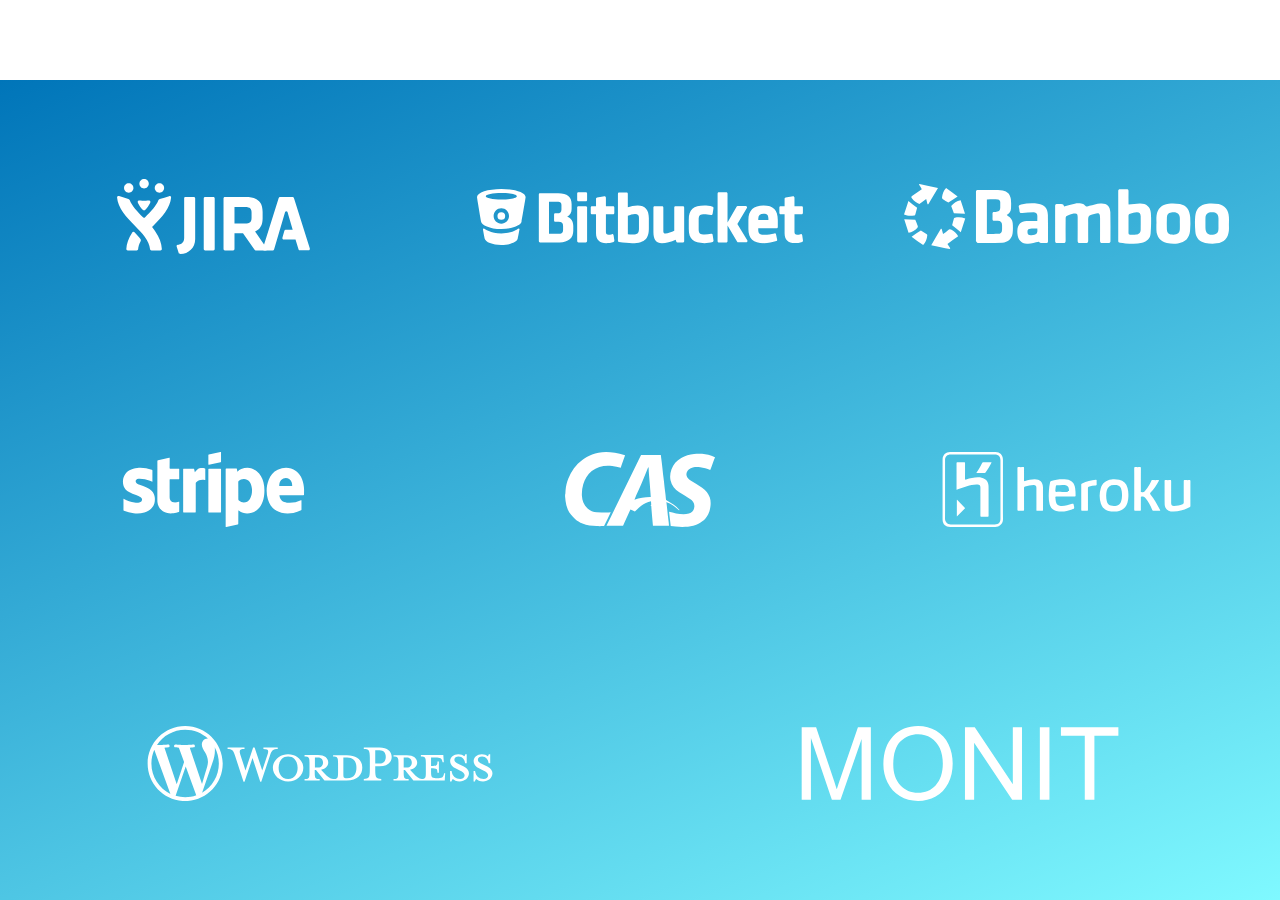
==== src/index.html @ 43789ad9 "Add bamboo.html" ====
<!DOCTYPE html PUBLIC "-//W3C//DTD XHTML 1.0 Transitional//EN"
        "http://www.w3.org/TR/xhtml1/DTD/xhtml1-transitional.dtd">
<html xmlns="http://www.w3.org/1999/xhtml" xml:lang="en" lang="en">
<head>
    <title>AptiTekk | Dev Center</title>
    <meta http-equiv="Content-Type" content="text/html; charset=utf-8"/>
    <link rel="shortcut icon" href="/favicon.ico"/>
    <link href="https://fonts.googleapis.com/css?family=Roboto:300,400" rel="stylesheet">
    <meta name="robots" content="noindex"/>
    <link rel="stylesheet" href="/normalize.css"/>
    <link rel="stylesheet" href="/style.css"/>
    <meta name="viewport" content="width=device-width">

    <script src="https://code.jquery.com/jquery-3.1.1.min.js"
            integrity="sha256-hVVnYaiADRTO2PzUGmuLJr8BLUSjGIZsDYGmIJLv2b8="
            crossorigin="anonymous" type="text/javascript"></script>

    <script type="text/javascript">
        $(function () {
            $("#includeHeader").load("/templates/header.html");
        })
    </script>
</head>
<body>
<div id="includeHeader"></div>

<div id="content">
    <div id="blocks">
		<!-- JIRA -->
		<div class="block block-third">
			<!--suppress HtmlUnknownTarget -->
			<a href="/jira/">
				<img src="/images/jira.svg" alt="JIRA Logo"/>
			</a>
		</div>

		<!-- Bitbucket -->
		<div class="block block-third">
			<!--suppress HtmlUnknownTarget -->
			<a href="/git/">
				<img src="/images/bitbucket.svg" alt="Bitbucket Logo"/>
			</a>
		</div>

		<!-- Bamboo -->
		<div class="block block-third">
			<!--suppress HtmlUnknownTarget -->
			<a href="/bamboo/">
				<img src="/images/bamboo.svg" alt="Bamboo Logo"/>
			</a>
		</div>

		<!-- Stripe -->
		<div class="block block-third">
			<!--suppress HtmlUnknownTarget -->
			<a href="https://dashboard.stripe.com/">
				<img src="/images/stripe.svg" alt="Stripe Logo"/>
			</a>
		</div>

		<!-- CAS -->
		<div class="block block-third">
			<!--suppress HtmlUnknownTarget -->
			<a href="/cas">
				<img src="/images/cas.svg" alt="CAS Logo"/>
			</a>
		</div>

		<!-- Heroku -->
		<div class="block block-third">
			<!--suppress HtmlUnknownTarget -->
			<a href="https://dashboard.heroku.com/">
				<img src="/images/heroku.svg" alt="Heroku Logo"/>
			</a>
		</div>

		<!-- WordPress -->
		<div class="block block-half">
			<!--suppress HtmlUnknownTarget -->
			<a href="/wp/">
				<img src="/images/wordpress.svg" alt="WordPress Logo"/>
			</a>
		</div>

		<!-- Monit -->
		<div class="block block-half">
			<!--suppress HtmlUnknownTarget -->
			<a href="/monit/">
				<img src="/images/monit.svg" alt="Monit Logo"/>
			</a>
		</div>

	</div>
</div>
</body>
</html>
---- style.css ----
body, html {
    color: #777;
    font-family: 'Roboto', sans-serif;
    padding: 0;
    margin: 0;
}

#header {
    height: 80px;
    width: 100%;
    background-color: #fff;
    z-index: 999;
    position: absolute;
    top: 0;
    left: 0;
}

#logo {
    height: 70px;
    margin-top: 5px;
    margin-left: 10px;
    padding-right: 10px;
    border-right: 1px solid #ccc;
}

#header > h1 {
    display: inline-block;
    margin-left: 8px;
    margin-top: 0;
    margin-bottom: 0;
    pointer-events: none;
    font-size: 40px;
    font-weight: 300;
    position: relative;
    bottom: 15px;
}

#content {
    position: absolute;
    top: 80px;
    height: calc(100vh - 80px);
    width: 100%;
}

#blocks {
    position: absolute;
    display: flex;
    flex-wrap: wrap;
    height: 100%;
    width: 100%;
    align-items: flex-end;
    background: linear-gradient(158deg,#0075b9 0%,rgba(0,243,255,0.5) 100%);
}

.block {
    flex-grow: 1;
    height: 33.3333%;
    transition: all 0.1s ease-in-out;
}

.block > a {
    width: calc(100% - 20px);
    height: calc(100% - 20px);
    margin: 10px;
    text-align: center;
    display: flex;
    align-items: center;
    text-decoration: none;
}

.block > a:hover {
    background-color: rgba(255,255,255,0.5);
    border-radius: 5px;
}

.block > a > img {
    width: 100%;
    max-height: 75px;
    max-width: 80%;
    margin-left: auto;
    margin-right: auto;
}

#content > iframe {
    width: 100%;
    height: 100%;
    border-width: 0;
    z-index: 10000;
}

/* Helper Classes */

.block-full {
    flex-basis: 100%;
}

.block-half {
    flex-basis: 50%;
}

.block-third {
    flex-basis: 33%;
}

/* Mobile Tweaks */

@media only screen and (max-width: 600px) {

    .block-full {
        flex-basis: 100%;
    }

    .block-half {
        flex-basis: 100%;
    }

    .block-third {
        flex-basis: 100%;
    }

    #logo {
        width: 40%;
    }

    #header > h1 {
        font-size: 30px;
        bottom: 24px;
    }

}
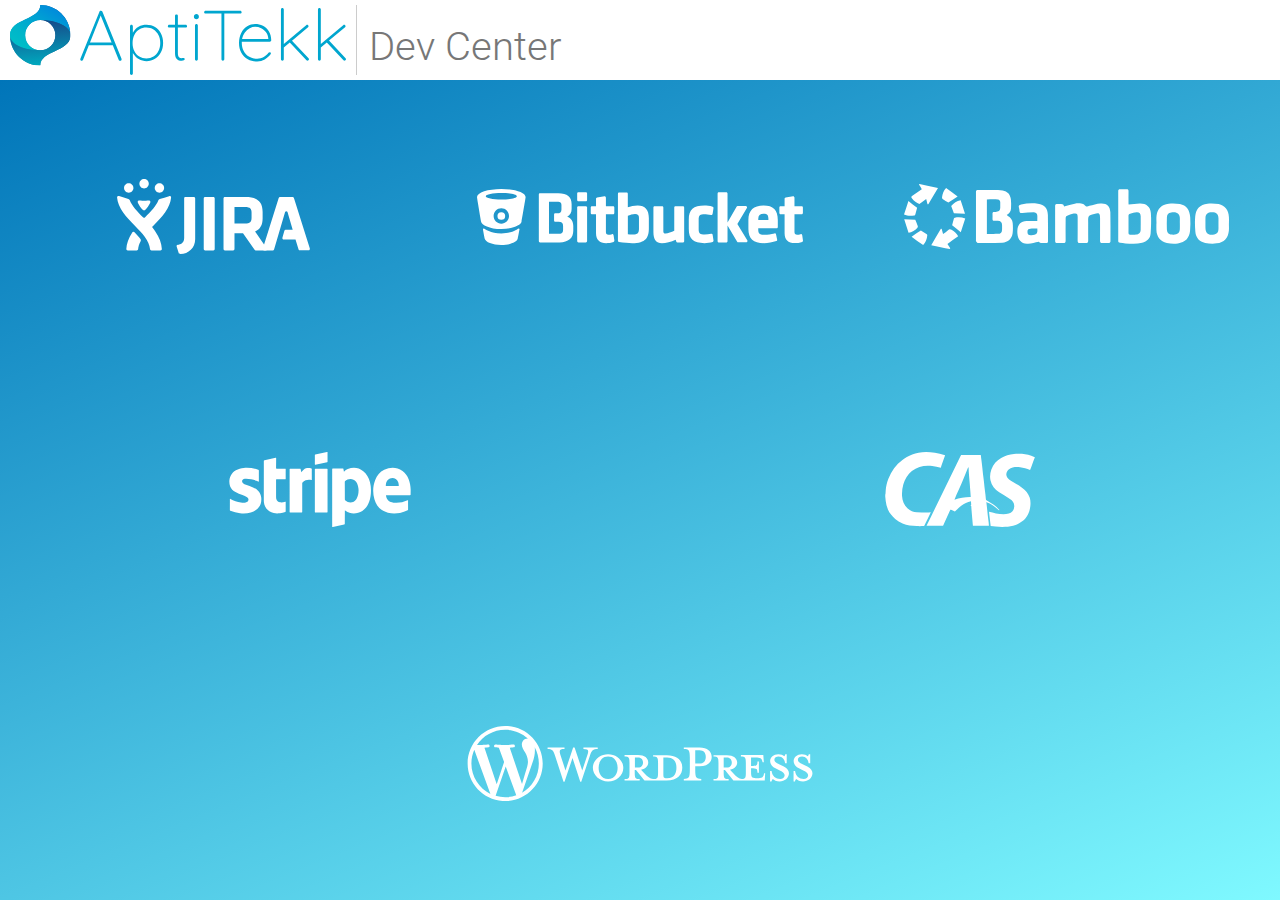
==== commit c22a1bbe: "Fix tile scaling." ====
--- a/src/index.html
+++ b/src/index.html
@@ -10,87 +10,67 @@
     <link rel="stylesheet" href="/normalize.css"/>
     <link rel="stylesheet" href="/style.css"/>
     <meta name="viewport" content="width=device-width">
-
-    <script src="https://code.jquery.com/jquery-3.1.1.min.js"
-            integrity="sha256-hVVnYaiADRTO2PzUGmuLJr8BLUSjGIZsDYGmIJLv2b8="
-            crossorigin="anonymous" type="text/javascript"></script>
-
-    <script type="text/javascript">
-        $(function () {
-            $("#includeHeader").load("/templates/header.html");
-        })
-    </script>
 </head>
 <body>
-<div id="includeHeader"></div>
+
+<div id="header">
+    <a href="https://AptiTekk.com/" style="text-decoration: none">
+        <img src="/images/AptiTekk.svg" id="logo" alt="AptiTekk Logo"/>
+    </a>
+    <h1>Dev Center</h1>
+</div>
 
 <div id="content">
     <div id="blocks">
-		<!-- JIRA -->
-		<div class="block block-third">
-			<!--suppress HtmlUnknownTarget -->
-			<a href="/jira/">
-				<img src="/images/jira.svg" alt="JIRA Logo"/>
-			</a>
-		</div>
+        <!-- JIRA -->
+        <div class="block block-third">
+            <!--suppress HtmlUnknownTarget -->
+            <a href="/jira/">
+                <img src="/images/jira.svg" alt="JIRA Logo"/>
+            </a>
+        </div>
 
-		<!-- Bitbucket -->
-		<div class="block block-third">
-			<!--suppress HtmlUnknownTarget -->
-			<a href="/git/">
-				<img src="/images/bitbucket.svg" alt="Bitbucket Logo"/>
-			</a>
-		</div>
+        <!-- Bitbucket -->
+        <div class="block block-third">
+            <!--suppress HtmlUnknownTarget -->
+            <a href="/bitbucket/">
+                <img src="/images/bitbucket.svg" alt="Bitbucket Logo"/>
+            </a>
+        </div>
 
-		<!-- Bamboo -->
-		<div class="block block-third">
-			<!--suppress HtmlUnknownTarget -->
-			<a href="/bamboo/">
-				<img src="/images/bamboo.svg" alt="Bamboo Logo"/>
-			</a>
-		</div>
+        <!-- Bamboo -->
+        <div class="block block-third">
+            <!--suppress HtmlUnknownTarget -->
+            <a href="/bamboo">
+                <img src="/images/bamboo.svg" alt="Bamboo Logo"/>
+            </a>
+        </div>
 
-		<!-- Stripe -->
-		<div class="block block-third">
-			<!--suppress HtmlUnknownTarget -->
-			<a href="https://dashboard.stripe.com/">
-				<img src="/images/stripe.svg" alt="Stripe Logo"/>
-			</a>
-		</div>
+        <!-- Stripe -->
+        <div class="block block-half">
+            <!--suppress HtmlUnknownTarget -->
+            <a href="https://dashboard.stripe.com/">
+                <img src="/images/stripe.svg" alt="Stripe Logo"/>
+            </a>
+        </div>
 
-		<!-- CAS -->
-		<div class="block block-third">
-			<!--suppress HtmlUnknownTarget -->
-			<a href="/cas">
-				<img src="/images/cas.svg" alt="CAS Logo"/>
-			</a>
-		</div>
+        <!-- CAS -->
+        <div class="block block-half">
+            <!--suppress HtmlUnknownTarget -->
+            <a href="/cas">
+                <img src="/images/cas.svg" alt="CAS Logo"/>
+            </a>
+        </div>
 
-		<!-- Heroku -->
-		<div class="block block-third">
-			<!--suppress HtmlUnknownTarget -->
-			<a href="https://dashboard.heroku.com/">
-				<img src="/images/heroku.svg" alt="Heroku Logo"/>
-			</a>
-		</div>
+        <!-- WordPress -->
+        <div class="block block-full">
+            <!--suppress HtmlUnknownTarget -->
+            <a href="/wp/">
+                <img src="/images/wordpress.svg" alt="WordPress Logo"/>
+            </a>
+        </div>
 
-		<!-- WordPress -->
-		<div class="block block-half">
-			<!--suppress HtmlUnknownTarget -->
-			<a href="/wp/">
-				<img src="/images/wordpress.svg" alt="WordPress Logo"/>
-			</a>
-		</div>
-
-		<!-- Monit -->
-		<div class="block block-half">
-			<!--suppress HtmlUnknownTarget -->
-			<a href="/monit/">
-				<img src="/images/monit.svg" alt="Monit Logo"/>
-			</a>
-		</div>
-
-	</div>
+    </div>
 </div>
 </body>
 </html>
